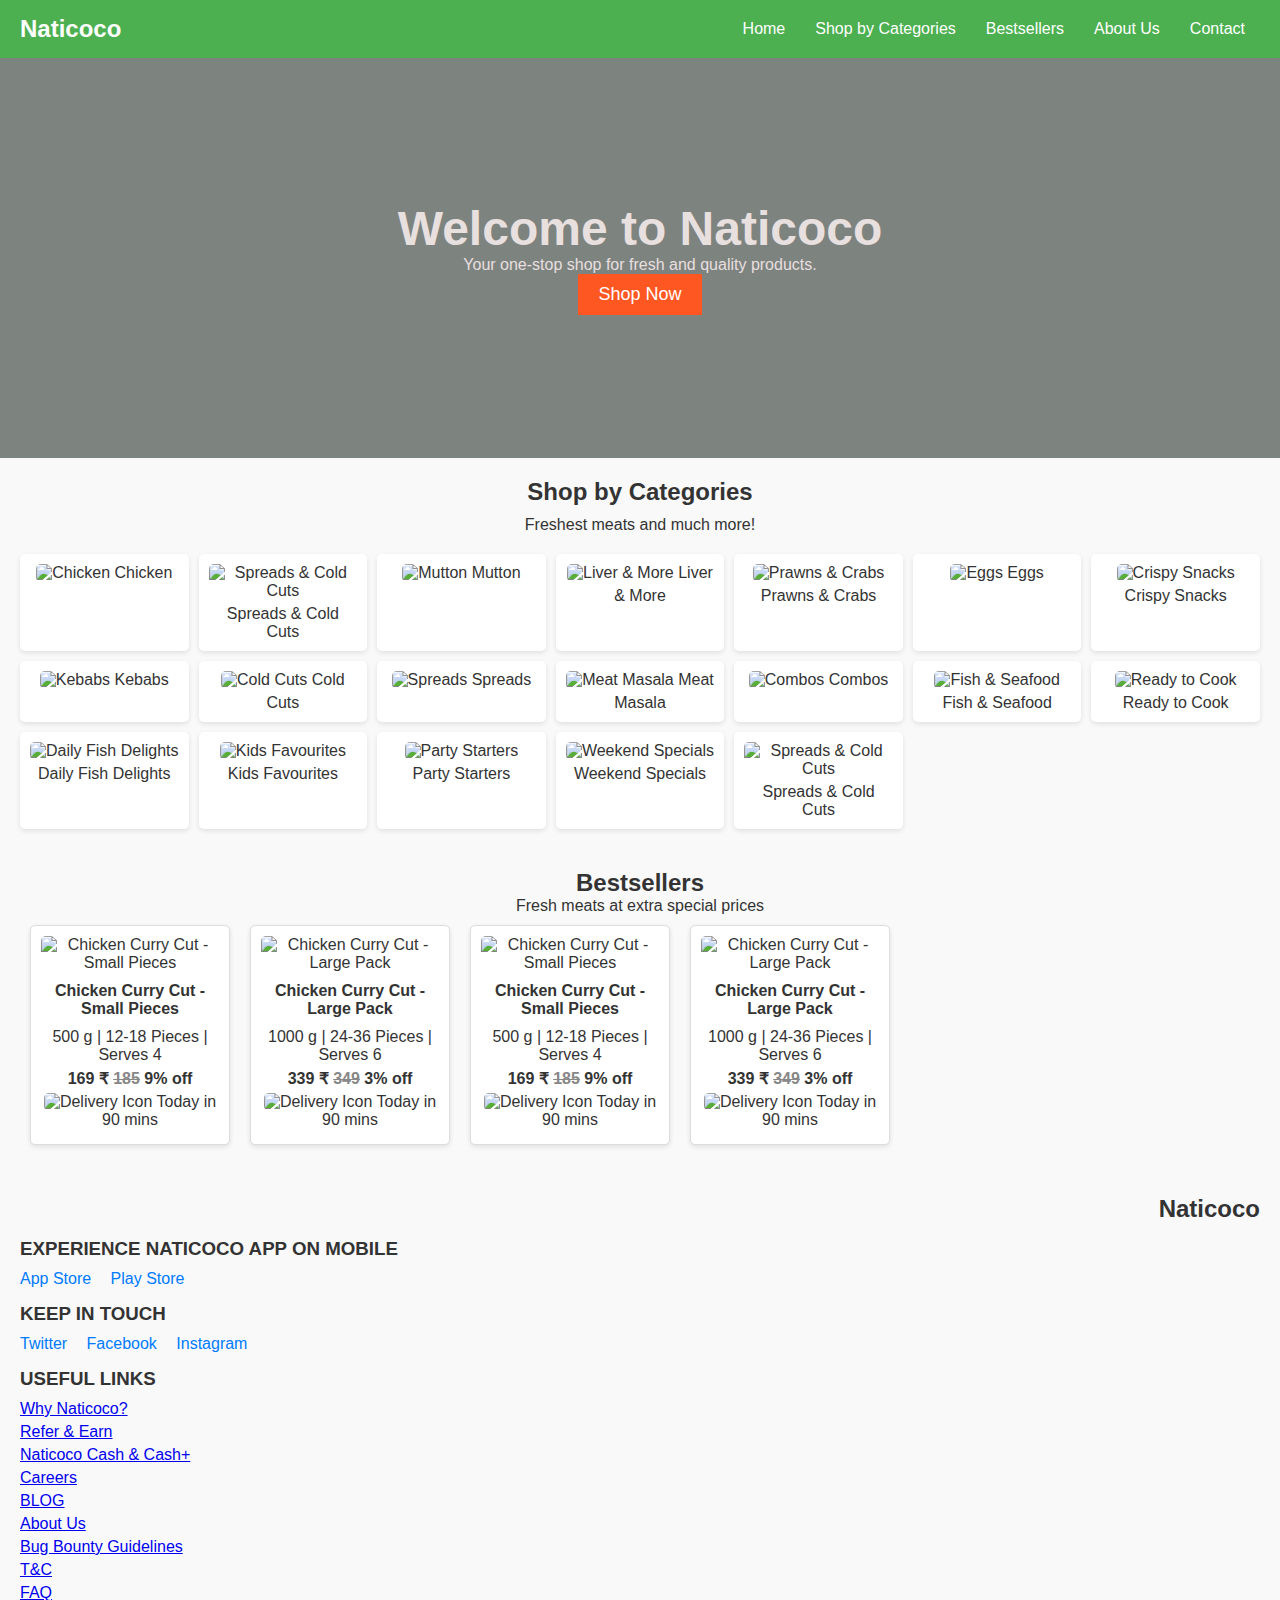
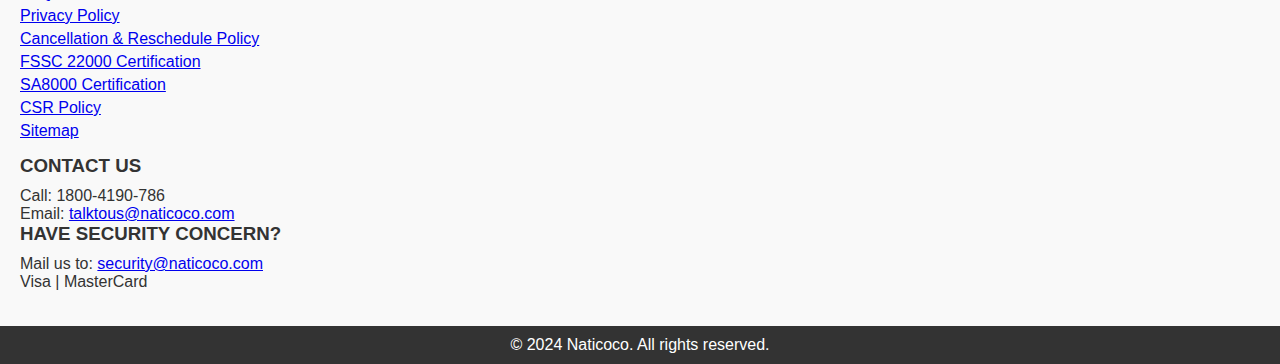
==== index.html @ 64228a19 "Add files via upload" ====
<!DOCTYPE html>
<html lang="en">
<head>
    <meta charset="UTF-8">
    <meta name="viewport" content="width=device-width, initial-scale=1.0">
    <title>Naticoco - Fresh and Quality Products</title>
    <link rel="stylesheet" href="styles.css">
</head>
<body>
    <header>
        <div class="logo">Naticoco</div>
        <nav>
            <ul>
                <li><a href="#home">Home</a></li>
                <li><a href="#categories">Shop by Categories</a></li>
                <li><a href="#bestsellers">Bestsellers</a></li>
                <li><a href="#about">About Us</a></li>
                <li><a href="#contact">Contact</a></li>
            </ul>
        </nav>
    </header>

    <section id="hero">
        <h1>Welcome to Naticoco</h1>
        <p>Your one-stop shop for fresh and quality products.</p>
        <button>Shop Now</button>
    </section>

    <!-- Shop by Categories Section -->
    <section id="categories">
        <h2>Shop by Categories</h2>
        <p>Freshest meats and much more!</p>
        <div class="category-grid">
            <div class="category-item">
                <img src="path/to/chicken.jpg" alt="Chicken">
                <span>Chicken</span>
            </div>
            <div class="category-item">
                <img src="path/to/spreads-cold-cuts.jpg" alt="Spreads & Cold Cuts">
                <span>Spreads & Cold Cuts</span>
            </div>
            <div class="category-item">
                <img src="path/to/mutton.jpg" alt="Mutton">
                <span>Mutton</span>
            </div>
            <div class="category-item">
                <img src="path/to/liver-more.jpg" alt="Liver & More">
                <span>Liver & More</span>
            </div>
            <div class="category-item">
                <img src="path/to/prawns-crabs.jpg" alt="Prawns & Crabs">
                <span>Prawns & Crabs</span>
            </div>
            <div class="category-item">
                <img src="path/to/eggs.jpg" alt="Eggs">
                <span>Eggs</span>
            </div>
            <div class="category-item">
                <img src="path/to/crispy-snacks.jpg" alt="Crispy Snacks">
                <span>Crispy Snacks</span>
            </div>
            <div class="category-item">
                <img src="path/to/kebabs.jpg" alt="Kebabs">
                <span>Kebabs</span>
            </div>
            <div class="category-item">
                <img src="path/to/cold-cuts.jpg" alt="Cold Cuts">
                <span>Cold Cuts</span>
            </div>
            <div class="category-item">
                <img src="path/to/spreads.jpg" alt="Spreads">
                <span>Spreads</span>
            </div>
            <div class="category-item">
                <img src="path/to/meat-masala.jpg" alt="Meat Masala">
                <span>Meat Masala</span>
            </div>
            <div class="category-item">
                <img src="path/to/combos.jpg" alt="Combos">
                <span>Combos</span>
            </div>
            <div class="category-item">
                <img src="path/to/fish-seafood.jpg" alt="Fish & Seafood">
                <span>Fish & Seafood</span>
            </div>
            <div class="category-item">
                <img src="path/to/ready-to-cook.jpg" alt="Ready to Cook">
                <span>Ready to Cook</span>
            </div>
            <div class="category-item">
                <img src="path/to/daily-fish-delights.jpg" alt="Daily Fish Delights">
                <span>Daily Fish Delights</span>
            </div>
            <div class="category-item">
                <img src="path/to/kids-favourites.jpg" alt="Kids Favourites">
                <span>Kids Favourites</span>
            </div>
            <div class="category-item">
                <img src="path/to/party-starters.jpg" alt="Party Starters">
                <span>Party Starters</span>
            </div>
            <div class="category-item">
                <img src="path/to/weekend-specials.jpg" alt="Weekend Specials">
                <span>Weekend Specials</span>
            </div>
            <div class="category-item">
                <img src="path/to/spreads-cold-cuts.jpg" alt="Spreads & Cold Cuts">
                <span>Spreads & Cold Cuts</span>
            </div>
        </div>
    </section>

    <!-- Bestsellers Section -->
    <section id="bestsellers">
        <h2>Bestsellers</h2>
        <p>Fresh meats at extra special prices</p>
        <div class="bestsellers-scroll">
            <div class="card">
                <img src="path/to/chicken-curry-small.jpg" alt="Chicken Curry Cut - Small Pieces">
                <h3>Chicken Curry Cut - Small Pieces</h3>
                <p>500 g | 12-18 Pieces | Serves 4</p>
                <p><strong>169 ₹ <span class="original-price">185</span> 9% off</strong></p>
                <p><img src="path/to/delivery-icon.png" alt="Delivery Icon"> Today in 90 mins</p>
            </div>
            <div class="card">
                <img src="path/to/chicken-curry-large.jpg" alt="Chicken Curry Cut - Large Pack">
                <h3>Chicken Curry Cut - Large Pack</h3>
                <p>1000 g | 24-36 Pieces | Serves 6</p>
                <p><strong>339 ₹ <span class="original-price">349</span> 3% off</strong></p>
                <p><img src="path/to/delivery-icon.png" alt="Delivery Icon"> Today in 90 mins</p>
            </div>
            <!-- Add more cards as needed -->
            <div class="card">
                <img src="path/to/chicken-curry-small.jpg" alt="Chicken Curry Cut - Small Pieces">
                <h3>Chicken Curry Cut - Small Pieces</h3>
                <p>500 g | 12-18 Pieces | Serves 4</p>
                <p><strong>169 ₹ <span class="original-price">185</span> 9% off</strong></p>
                <p><img src="path/to/delivery-icon.png" alt="Delivery Icon"> Today in 90 mins</p>
            </div>
            <div class="card">
                <img src="path/to/chicken-curry-large.jpg" alt="Chicken Curry Cut - Large Pack">
                <h3>Chicken Curry Cut - Large Pack</h3>
                <p>1000 g | 24-36 Pieces | Serves 6</p>
                <p><strong>339 ₹ <span class="original-price">349</span> 3% off</strong></p>
                <p><img src="path/to/delivery-icon.png" alt="Delivery Icon"> Today in 90 mins</p>
            </div>
        </div>
    </section>

    <!-- New Division for Logo and Information -->
    <section id="naticoco-info">
        <div class="logo-naticoco">
            <h2>Naticoco</h2>
        </div>
        <div class="mobile-app">
            <h3>EXPERIENCE NATICOCO APP ON MOBILE</h3>
            <div class="app-links">
                <a href="#">App Store</a>
                <a href="#">Play Store</a>
            </div>
        </div>
        <div class="keep-in-touch">
            <h3>KEEP IN TOUCH</h3>
            <div class="social-links">
                <a href="#">Twitter</a>
                <a href="#">Facebook</a>
                <a href="#">Instagram</a>
            </div>
        </div>
        <div class="useful-links">
            <h3>USEFUL LINKS</h3>
            <ul>
                <li><a href="#">Why Naticoco?</a></li>
                <li><a href="#">Refer & Earn</a></li>
                <li><a href="#">Naticoco Cash & Cash+</a></li>
                <li><a href="#">Careers</a></li>
                <li><a href="#">BLOG</a></li>
                <li><a href="#">About Us</a></li>
                <li><a href="#">Bug Bounty Guidelines</a></li>
                <li><a href="#">T&C</a></li>
                <li><a href="#">FAQ</a></li>
                <li><a href="#">Privacy Policy</a></li>
                <li><a href="#">Cancellation & Reschedule Policy</a></li>
                <li><a href="#">FSSC 22000 Certification</a></li>
                <li><a href="#">SA8000 Certification</a></li>
                <li><a href="#">CSR Policy</a></li>
                <li><a href="#">Sitemap</a></li>
            </ul>
        </div>
        <div class="contact-us">
            <h3>CONTACT US</h3>
            <p>Call: 1800-4190-786</p>
            <p>Email: <a href="mailto:talktous@naticoco.com">talktous@naticoco.com</a></p>
            <h3>HAVE SECURITY CONCERN?</h3>
            <p>Mail us to: <a href="mailto:security@naticoco.com">security@naticoco.com</a></p>
            <div class="payment-methods">
                <p>Visa | MasterCard</p>
            </div>
        </div>
    </section>

    <footer>
        <p>&copy; 2024 Naticoco. All rights reserved.</p>
    </footer>
</body>
</html>
---- styles.css ----
* {
    box-sizing: border-box;
    margin: 0;
    padding: 0;
}

body {
    font-family: Arial, sans-serif;
    background-color: #f4f4f4;
    color: #333;
}

header {
    background: #4CAF50;
    color: white;
    padding: 15px 20px;
    display: flex;
    justify-content: space-between;
    align-items: center;
}

header .logo {
    font-size: 24px;
    font-weight: bold;
}

nav ul {
    list-style: none;
    display: flex;
}

nav ul li {
    margin: 0 15px;
}

nav ul li a {
    color: white;
    text-decoration: none;
}

#hero {
    background: url('path/to/hero-image.jpg') no-repeat center center/cover;
    height: 400px;
    display: flex;
    flex-direction: column;
    justify-content: center;
    align-items: center;
    text-align: center;
    color: rgb(232, 223, 223);
    background-color: #7d837f;
}

#hero h1 {
    font-size: 48px;
}

#hero button {
    padding: 10px 20px;
    font-size: 18px;
    color: rgb(255, 255, 255);
    background-color: #ff5722;
    border: none;
    cursor: pointer;
}

#categories {
    padding: 20px;
    background-color: #f9f9f9;
    text-align: center;
}

#categories h2 {
    margin-bottom: 10px;
}

.category-grid {
    display: grid;
    grid-template-columns: repeat(auto-fill, minmax(150px, 1fr));
    gap: 10px;
    margin-top: 20px;
}

.category-item {
    background: #fff;
    padding: 10px;
    border-radius: 5px;
    box-shadow: 0 2px 5px rgba(0, 0, 0, 0.1);
    transition: transform 0.2s;
    text-align: center;
}

.category-item img {
    max-width: 100%;
    height: auto;
    border-radius: 5px;
    margin-bottom: 5px; /* Space between image and text */
}

.category-item:hover {
    transform: scale(1.05);
    cursor: pointer;
}

footer {
    background: #333;
    color: white;
    text-align: center;
    padding: 15px 0;
    position: relative;
    bottom: 0;
    width: 100%;
}
/* Existing styles omitted for brevity... */

#bestsellers {
    padding: 20px;
    background-color: #f9f9f9;
    text-align: center;
}

.bestsellers-scroll {
    display: flex;
    overflow-x: auto; /* Enables horizontal scrolling */
    padding: 10px 0;
}

.card {
    background: #fff;
    border: 1px solid #ddd;
    border-radius: 5px;
    margin: 0 10px; /* Space between cards */
    padding: 10px;
    width: 200px; /* Fixed width for cards */
    text-align: center;
    box-shadow: 0 2px 5px rgba(0, 0, 0, 0.1);
    transition: transform 0.2s;
}

.card img {
    max-width: 100%;
    height: auto;
    border-radius: 5px;
}

.card h3 {
    font-size: 16px;
    margin: 10px 0;
}

.card p {
    margin: 5px 0;
}

.original-price {
    text-decoration: line-through; /* Style for original price */
    color: #888; /* Gray color for original price */
}

.card:hover {
    transform: scale(1.05);
    cursor: pointer;
}
/* Existing styles omitted for brevity... */

#naticoco-info {
    background-color: #f9f9f9;
    padding: 20px;
    text-align: left;
}

.logo-naticoco {
    text-align: right; /* Align logo to the right */
}

.mobile-app, .keep-in-touch, .useful-links, .contact-us {
    margin: 15px 0;
}

.app-links a, .social-links a {
    margin-right: 15px;
    text-decoration: none;
    color: #007bff; /* Change to your preferred link color */
}

.app-links a:hover, .social-links a:hover {
    text-decoration: underline; /* Underline on hover */
}

h3 {
    margin-bottom: 10px;
}

ul {
    list-style-type: none; /* Remove bullet points */
    padding: 0;
}

ul li {
    margin: 5px 0;
}

footer {
    text-align: center;
    padding: 10px 0;
    background-color: #333;
    color: white;
}
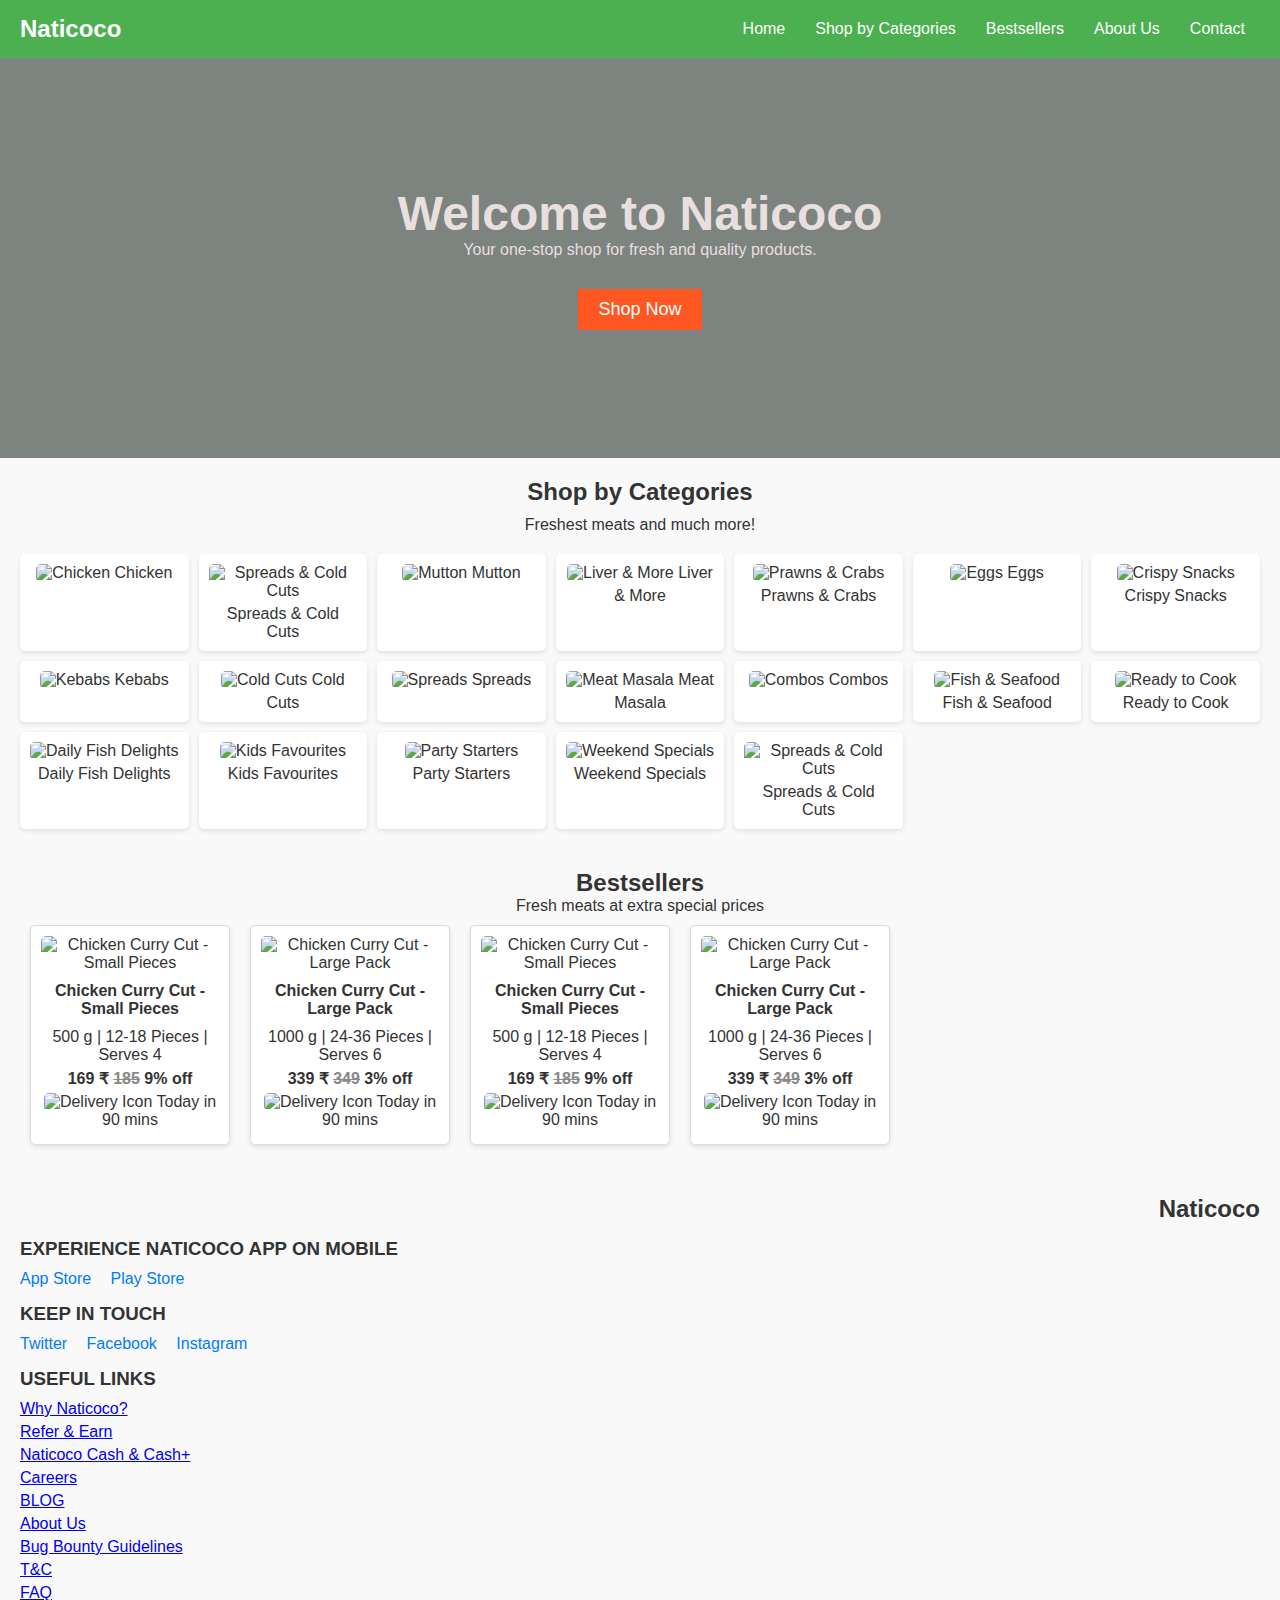
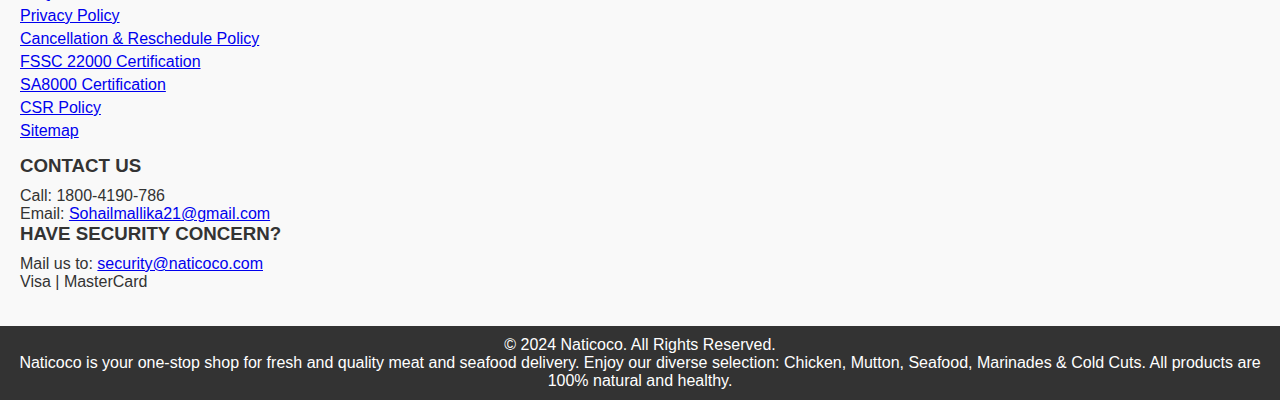
==== commit 3284108a: "Add files via upload" ====
--- a/index.html
+++ b/index.html
@@ -15,7 +15,7 @@
                 <li><a href="#categories">Shop by Categories</a></li>
                 <li><a href="#bestsellers">Bestsellers</a></li>
                 <li><a href="#about">About Us</a></li>
-                <li><a href="#contact">Contact</a></li>
+                <li><a href="contact.html">Contact</a></li>
             </ul>
         </nav>
     </header>
@@ -111,7 +111,7 @@
     </section>
 
     <!-- Bestsellers Section -->
-    <section id="bestsellers">
+    <section id="bestsellers" class="section">
         <h2>Bestsellers</h2>
         <p>Fresh meats at extra special prices</p>
         <div class="bestsellers-scroll">
@@ -147,7 +147,7 @@
         </div>
     </section>
 
-    <!-- New Division for Logo and Information -->
+    <!-- New Division for Naticoco Logo and Information -->
     <section id="naticoco-info">
         <div class="logo-naticoco">
             <h2>Naticoco</h2>
@@ -190,7 +190,7 @@
         <div class="contact-us">
             <h3>CONTACT US</h3>
             <p>Call: 1800-4190-786</p>
-            <p>Email: <a href="mailto:talktous@naticoco.com">talktous@naticoco.com</a></p>
+            <p>Email: <a href="mailto:sohailmallika21.com">Sohailmallika21@gmail.com</a></p>
             <h3>HAVE SECURITY CONCERN?</h3>
             <p>Mail us to: <a href="mailto:security@naticoco.com">security@naticoco.com</a></p>
             <div class="payment-methods">
@@ -199,8 +199,10 @@
         </div>
     </section>
 
-    <footer>
-        <p>&copy; 2024 Naticoco. All rights reserved.</p>
+    <!-- New Footer Section -->
+    <footer class="footer">
+        <p>&copy; 2024 Naticoco. All Rights Reserved.</p>
+        <p>Naticoco is your one-stop shop for fresh and quality meat and seafood delivery. Enjoy our diverse selection: Chicken, Mutton, Seafood, Marinades & Cold Cuts. All products are 100% natural and healthy.</p>
     </footer>
 </body>
 </html>
--- a/styles.css
+++ b/styles.css
@@ -55,6 +55,7 @@
 }
 
 #hero button {
+    margin-top: 30px;
     padding: 10px 20px;
     font-size: 18px;
     color: rgb(255, 255, 255);
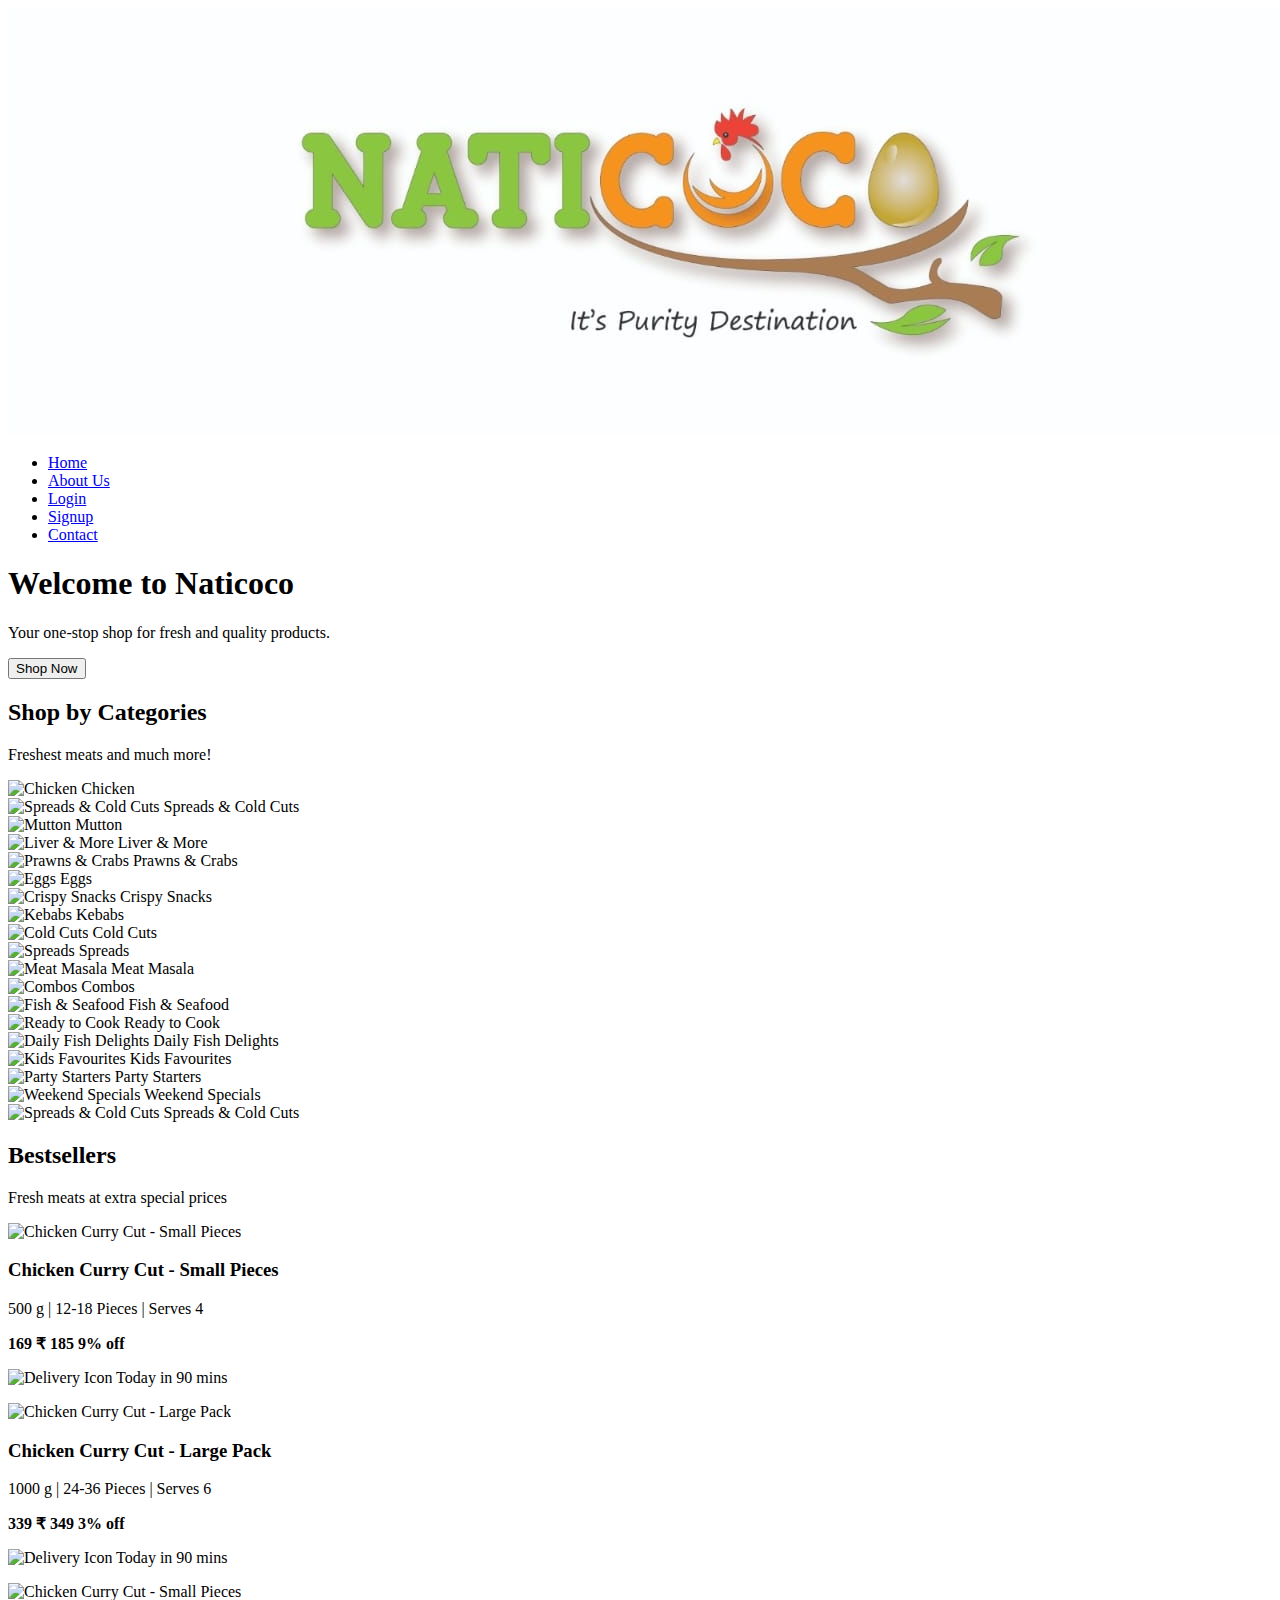
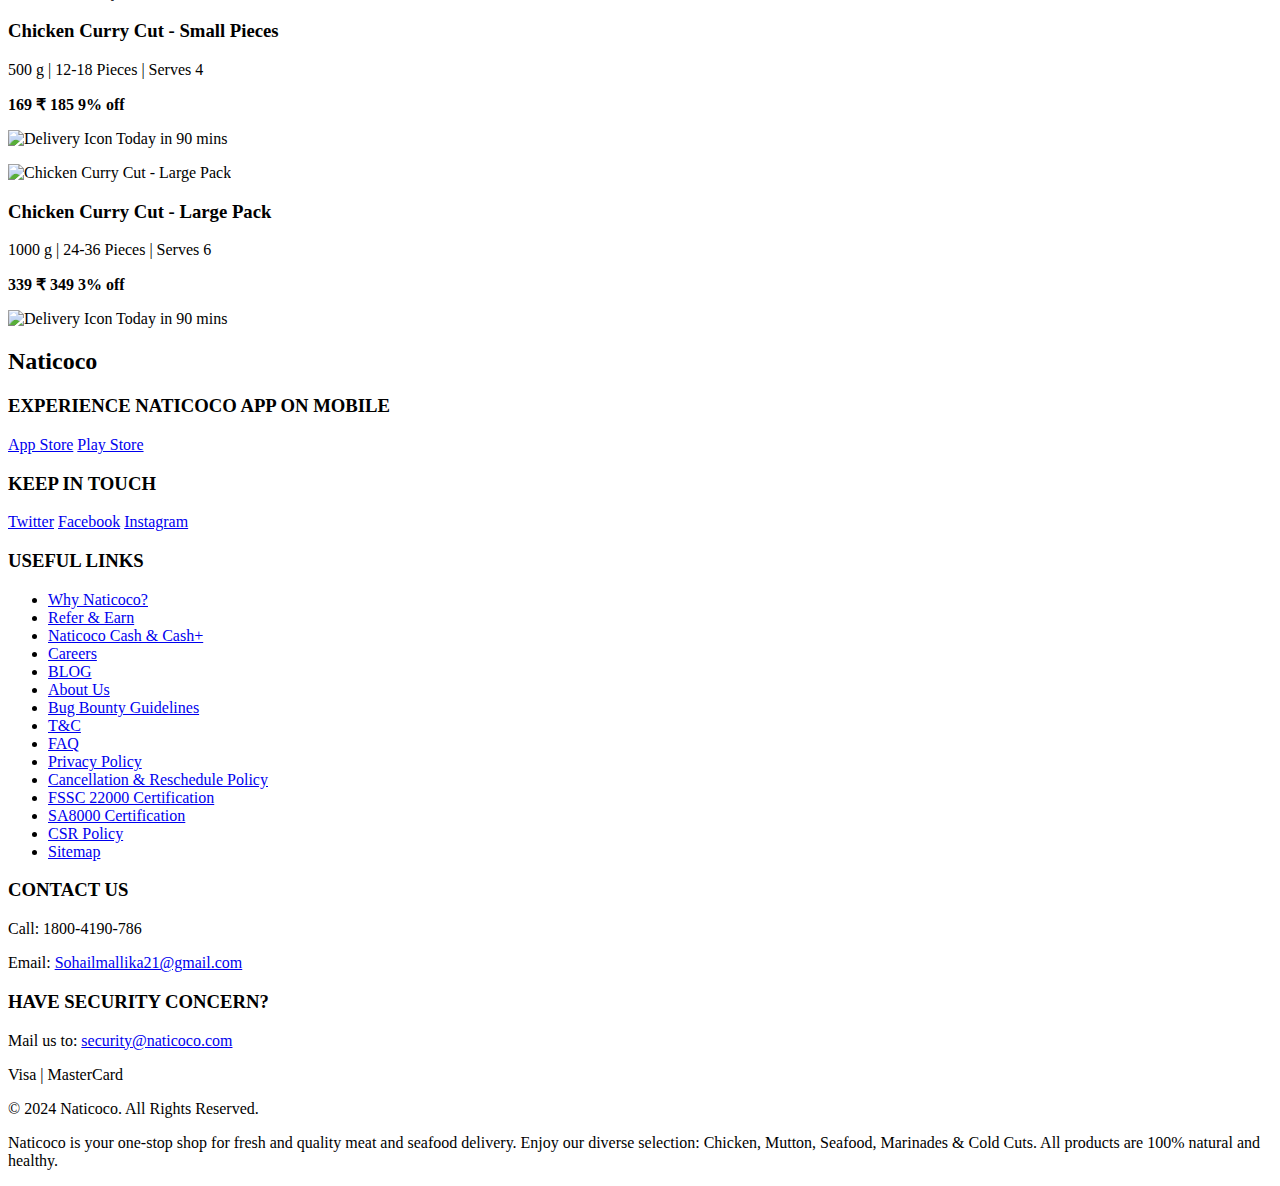
==== commit 7be8d84d: "Add files via upload" ====
--- a/index.html
+++ b/index.html
@@ -7,19 +7,26 @@
     <link rel="stylesheet" href="styles.css">
 </head>
 <body>
+    <!-- Header with Navigation Bar -->
     <header>
-        <div class="logo">Naticoco</div>
+        <!-- Replace the text logo with an image -->
+        <div class="logo">
+            <a href="#home">
+                <img src="logo.jpg" alt="Naticoco Logo" />
+            </a>
+        </div>
         <nav>
             <ul>
-                <li><a href="#home">Home</a></li>
-                <li><a href="#categories">Shop by Categories</a></li>
-                <li><a href="#bestsellers">Bestsellers</a></li>
+                <li><a href="index.html">Home</a></li>
                 <li><a href="#about">About Us</a></li>
+                <li><a href="login.html">Login</a></li>
+                <li><a href="signup.html">Signup</a></li>
                 <li><a href="contact.html">Contact</a></li>
             </ul>
         </nav>
     </header>
 
+    <!-- Hero Section -->
     <section id="hero">
         <h1>Welcome to Naticoco</h1>
         <p>Your one-stop shop for fresh and quality products.</p>
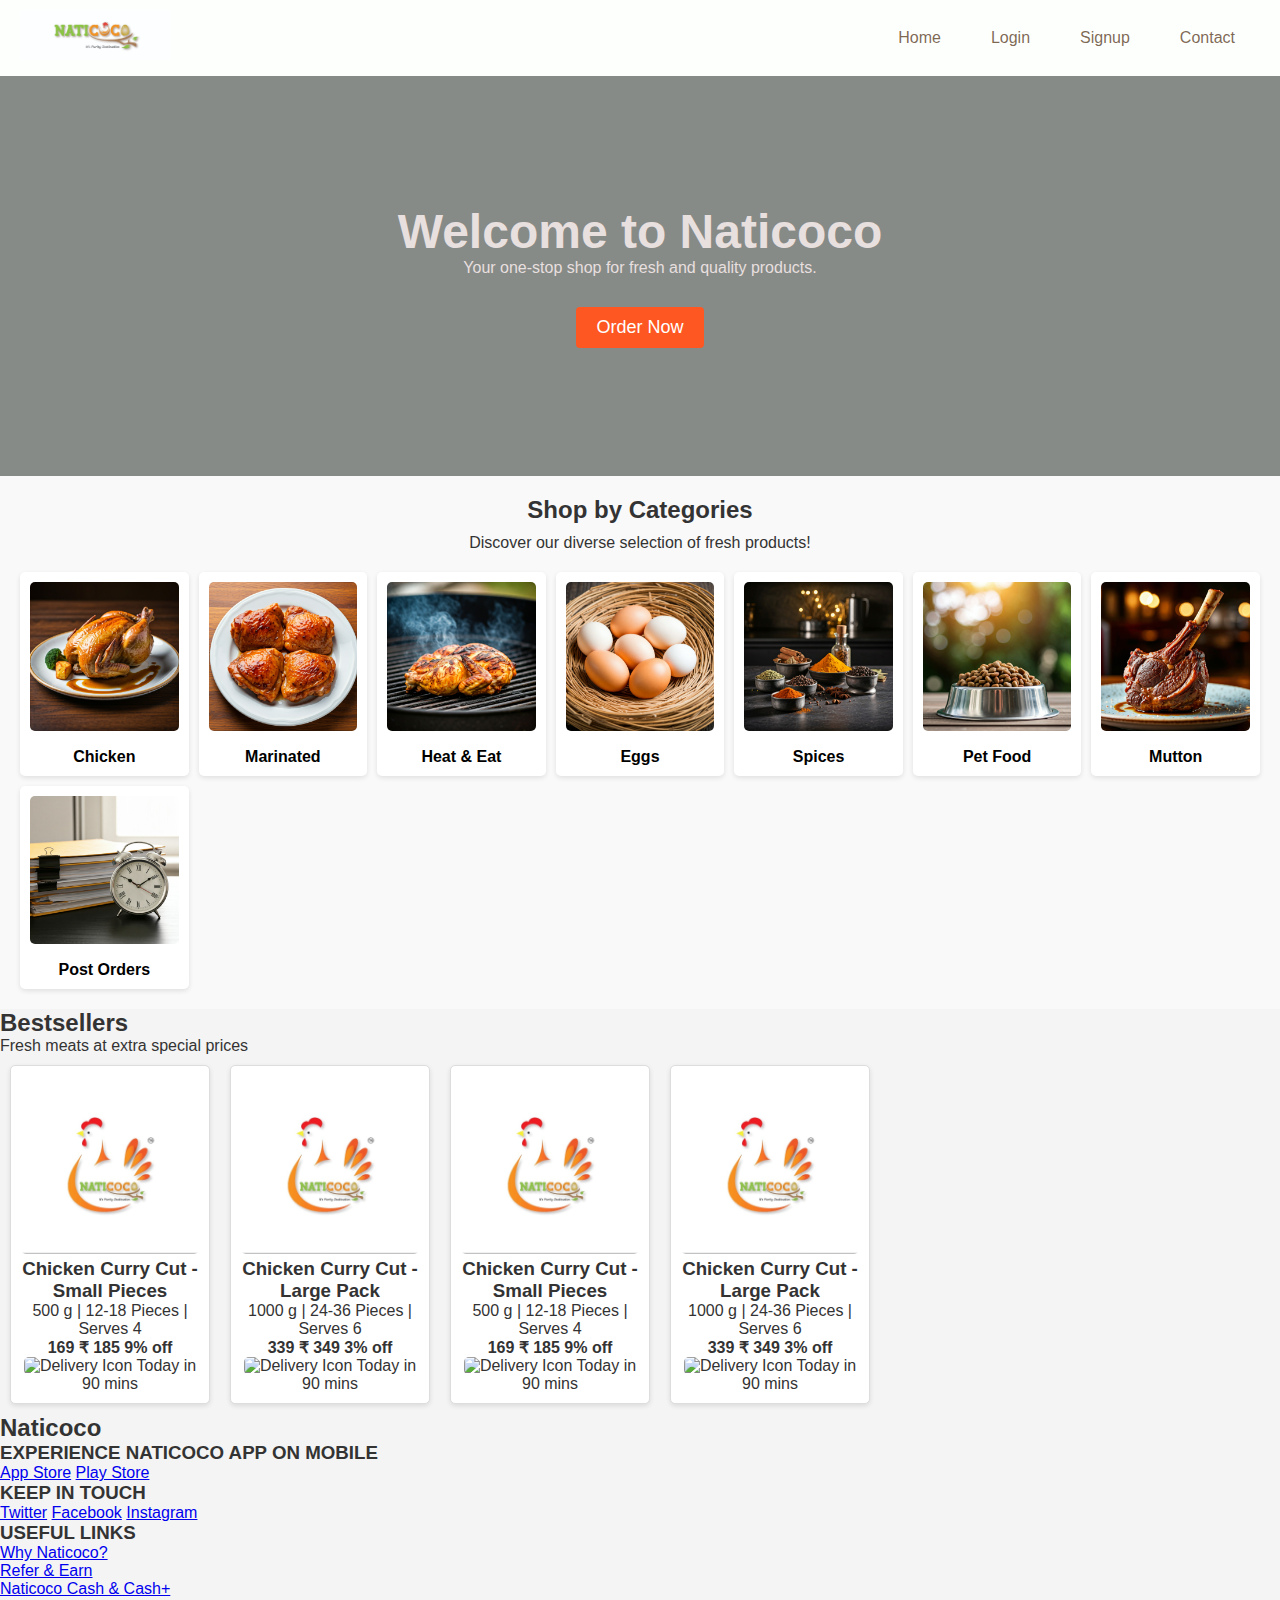
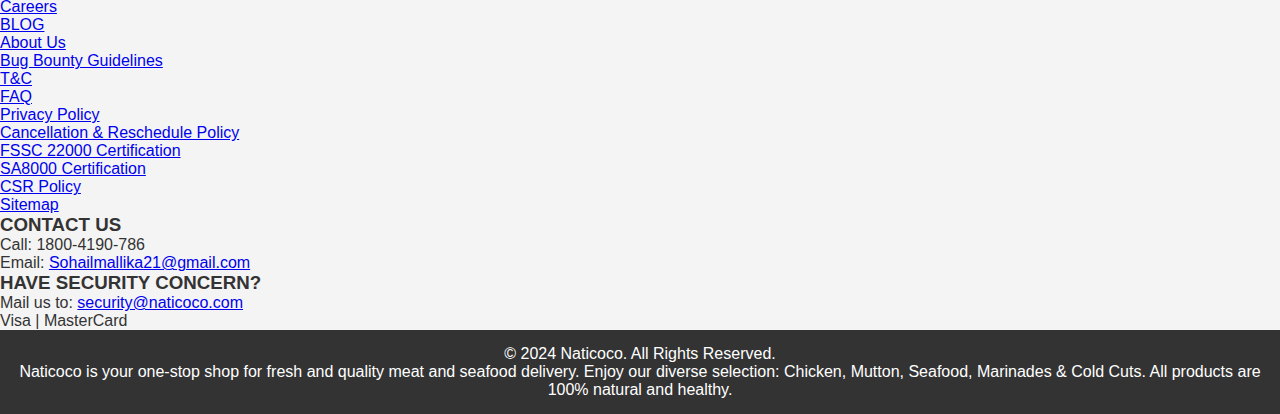
==== commit d6e2f99b: "Add files via upload" ====
--- a/index.html
+++ b/index.html
@@ -18,7 +18,6 @@
         <nav>
             <ul>
                 <li><a href="index.html">Home</a></li>
-                <li><a href="#about">About Us</a></li>
                 <li><a href="login.html">Login</a></li>
                 <li><a href="signup.html">Signup</a></li>
                 <li><a href="contact.html">Contact</a></li>
@@ -30,92 +29,84 @@
     <section id="hero">
         <h1>Welcome to Naticoco</h1>
         <p>Your one-stop shop for fresh and quality products.</p>
-        <button>Shop Now</button>
-    </section>
-
+        <button>Order Now</button>
+    </section>
+
+    <!-- Shop by Categories Section -->
     <!-- Shop by Categories Section -->
     <section id="categories">
         <h2>Shop by Categories</h2>
-        <p>Freshest meats and much more!</p>
+        <p>Discover our diverse selection of fresh products!</p>
         <div class="category-grid">
-            <div class="category-item">
-                <img src="path/to/chicken.jpg" alt="Chicken">
-                <span>Chicken</span>
-            </div>
-            <div class="category-item">
-                <img src="path/to/spreads-cold-cuts.jpg" alt="Spreads & Cold Cuts">
-                <span>Spreads & Cold Cuts</span>
-            </div>
-            <div class="category-item">
-                <img src="path/to/mutton.jpg" alt="Mutton">
-                <span>Mutton</span>
-            </div>
-            <div class="category-item">
-                <img src="path/to/liver-more.jpg" alt="Liver & More">
-                <span>Liver & More</span>
-            </div>
-            <div class="category-item">
-                <img src="path/to/prawns-crabs.jpg" alt="Prawns & Crabs">
-                <span>Prawns & Crabs</span>
-            </div>
-            <div class="category-item">
-                <img src="path/to/eggs.jpg" alt="Eggs">
-                <span>Eggs</span>
-            </div>
-            <div class="category-item">
-                <img src="path/to/crispy-snacks.jpg" alt="Crispy Snacks">
-                <span>Crispy Snacks</span>
-            </div>
-            <div class="category-item">
-                <img src="path/to/kebabs.jpg" alt="Kebabs">
-                <span>Kebabs</span>
-            </div>
-            <div class="category-item">
-                <img src="path/to/cold-cuts.jpg" alt="Cold Cuts">
-                <span>Cold Cuts</span>
-            </div>
-            <div class="category-item">
-                <img src="path/to/spreads.jpg" alt="Spreads">
-                <span>Spreads</span>
-            </div>
-            <div class="category-item">
-                <img src="path/to/meat-masala.jpg" alt="Meat Masala">
-                <span>Meat Masala</span>
-            </div>
-            <div class="category-item">
-                <img src="path/to/combos.jpg" alt="Combos">
-                <span>Combos</span>
-            </div>
-            <div class="category-item">
-                <img src="path/to/fish-seafood.jpg" alt="Fish & Seafood">
-                <span>Fish & Seafood</span>
-            </div>
-            <div class="category-item">
-                <img src="path/to/ready-to-cook.jpg" alt="Ready to Cook">
-                <span>Ready to Cook</span>
-            </div>
-            <div class="category-item">
-                <img src="path/to/daily-fish-delights.jpg" alt="Daily Fish Delights">
-                <span>Daily Fish Delights</span>
-            </div>
-            <div class="category-item">
-                <img src="path/to/kids-favourites.jpg" alt="Kids Favourites">
-                <span>Kids Favourites</span>
-            </div>
-            <div class="category-item">
-                <img src="path/to/party-starters.jpg" alt="Party Starters">
-                <span>Party Starters</span>
-            </div>
-            <div class="category-item">
-                <img src="path/to/weekend-specials.jpg" alt="Weekend Specials">
-                <span>Weekend Specials</span>
-            </div>
-            <div class="category-item">
-                <img src="path/to/spreads-cold-cuts.jpg" alt="Spreads & Cold Cuts">
-                <span>Spreads & Cold Cuts</span>
-            </div>
-        </div>
-    </section>
+            
+            <!-- Chicken Category with Clickable Image and Unclickable Text -->
+            <div class="category-item">
+                <a href="chicken.html">
+                    <img src="chicken logo.jpeg" alt="Chicken">
+                </a>
+                <span class="category-text">Chicken</span>
+            </div>
+    
+            <!-- Marinated Category with Clickable Image and Unclickable Text -->
+            <div class="category-item">
+                <a href="marinated.html">
+                    <img src="marinated.jpeg" alt="Marinated">
+                </a>
+                <span class="category-text">Marinated</span>
+            </div>
+    
+            <!-- Heat & Eat Category with Clickable Image and Unclickable Text -->
+            <div class="category-item">
+                <a href="heat-eat.html">
+                    <img src="heat and eat.jpeg" alt="Heat & Eat">
+                </a>
+                <span class="category-text">Heat & Eat</span>
+            </div>
+    
+            <!-- Eggs Category with Clickable Image and Unclickable Text -->
+            <div class="category-item">
+                <a href="eggs.html">
+                    <img src="eggs.jpeg" alt="Eggs">
+                </a>
+                <span class="category-text">Eggs</span>
+            </div>
+    
+            <!-- Spices Category with Clickable Image and Unclickable Text -->
+            <div class="category-item">
+                <a href="spices.html">
+                    <img src="spices.jpeg" alt="Spices">
+                </a>
+                <span class="category-text">Spices</span>
+            </div>
+    
+            <!-- Pet Food Category with Clickable Image and Unclickable Text -->
+            <div class="category-item">
+                <a href="pet-food.html">
+                    <img src="petfood_logo.jpeg" alt="Pet Food">
+                </a>
+                <span class="category-text">Pet Food</span>
+            </div>
+    
+            <!-- Mutton Category with Clickable Image and Unclickable Text -->
+            <div class="category-item">
+                <a href="mutton.html">
+                    <img src="mutton_logo.jpeg" alt="Mutton">
+                </a>
+                <span class="category-text">Mutton</span>
+            </div>
+    
+            <!-- Post Orders Category with Clickable Image and Unclickable Text -->
+            <div class="category-item">
+                <a href="post-orders.html">
+                    <img src="post_orders.jpeg" alt="Post Orders">
+                </a>
+                <span class="category-text">Post Orders</span>
+            </div>
+    
+        </div>
+    </section>
+    
+
 
     <!-- Bestsellers Section -->
     <section id="bestsellers" class="section">
@@ -123,14 +114,14 @@
         <p>Fresh meats at extra special prices</p>
         <div class="bestsellers-scroll">
             <div class="card">
-                <img src="path/to/chicken-curry-small.jpg" alt="Chicken Curry Cut - Small Pieces">
+                <img src="logo2.jpg"  alt="Chicken Curry Cut - Small Pieces">
                 <h3>Chicken Curry Cut - Small Pieces</h3>
                 <p>500 g | 12-18 Pieces | Serves 4</p>
                 <p><strong>169 ₹ <span class="original-price">185</span> 9% off</strong></p>
                 <p><img src="path/to/delivery-icon.png" alt="Delivery Icon"> Today in 90 mins</p>
             </div>
             <div class="card">
-                <img src="path/to/chicken-curry-large.jpg" alt="Chicken Curry Cut - Large Pack">
+                <img src="logo2.jpg"  alt="Chicken Curry Cut - Large Pack">
                 <h3>Chicken Curry Cut - Large Pack</h3>
                 <p>1000 g | 24-36 Pieces | Serves 6</p>
                 <p><strong>339 ₹ <span class="original-price">349</span> 3% off</strong></p>
@@ -138,18 +129,18 @@
             </div>
             <!-- Add more cards as needed -->
             <div class="card">
-                <img src="path/to/chicken-curry-small.jpg" alt="Chicken Curry Cut - Small Pieces">
+                <img src="logo2.jpg"  alt="Chicken Curry Cut - Small Pieces">
                 <h3>Chicken Curry Cut - Small Pieces</h3>
                 <p>500 g | 12-18 Pieces | Serves 4</p>
                 <p><strong>169 ₹ <span class="original-price">185</span> 9% off</strong></p>
                 <p><img src="path/to/delivery-icon.png" alt="Delivery Icon"> Today in 90 mins</p>
             </div>
             <div class="card">
-                <img src="path/to/chicken-curry-large.jpg" alt="Chicken Curry Cut - Large Pack">
+                <img src="logo2.jpg"  alt="Chicken Curry Cut - Large Pack">
                 <h3>Chicken Curry Cut - Large Pack</h3>
                 <p>1000 g | 24-36 Pieces | Serves 6</p>
                 <p><strong>339 ₹ <span class="original-price">349</span> 3% off</strong></p>
-                <p><img src="path/to/delivery-icon.png" alt="Delivery Icon"> Today in 90 mins</p>
+                <p><img src="de.png" alt="Delivery Icon"> Today in 90 mins</p>
             </div>
         </div>
     </section>
--- a/styles.css
+++ b/styles.css
@@ -0,0 +1,270 @@
+/* General reset and font settings */
+* {
+    box-sizing: border-box;
+    margin: 0;
+    padding: 0;
+}
+
+body {
+    font-family: Arial, sans-serif;
+    background-color: #f4f4f4;
+    color: #333;
+}
+
+/* Header with reduced height and aligned navigation */
+header {
+    background: #fdfffd;
+    color: rgb(245, 242, 242);
+    padding: 10px 20px;
+    display: flex;
+    justify-content: space-between;
+    align-items: center;
+}
+
+header .logo {
+    font-size: 24px;
+    font-weight: bold;
+}
+
+header .logo img {
+    height: 50px;
+    width: auto;
+}
+
+/* Navigation menu adjustments */
+nav ul {
+    list-style: none;
+    display: flex;
+    align-items: center;
+    margin: 0;
+}
+
+nav ul li {
+    margin: 0 15px;
+}
+
+nav ul li a {
+    color: rgba(69, 36, 3, 0.696);
+    text-decoration: none;
+    font-size: 16px;
+    padding: 8px 10px;
+    transition: background-color 0.3s ease;
+}
+
+nav ul li a:hover {
+    background-color: #2b893a;
+    border-radius: 4px;
+    color: #fdfffd;
+}
+
+/* Hero Section */
+#hero {
+    background: url('path/to/hero-image.jpg') no-repeat center center/cover;
+    height: 400px;
+    display: flex;
+    flex-direction: column;
+    justify-content: center;
+    align-items: center;
+    text-align: center;
+    color: #E8DFDF;
+    background-color: #868b87;
+}
+
+#hero h1 {
+    font-size: 48px;
+}
+
+#hero button {
+    margin-top: 30px;
+    padding: 10px 20px;
+    font-size: 18px;
+    color: white;
+    background-color: #ff5722;
+    border: none;
+    cursor: pointer;
+}
+
+/* Categories */
+#categories {
+    padding: 20px;
+    background-color: #f9f9f9;
+    text-align: center;
+}
+
+#categories h2 {
+    margin-bottom: 10px;
+}
+
+.category-grid {
+    display: grid;
+    grid-template-columns: repeat(auto-fill, minmax(150px, 1fr));
+    gap: 10px;
+    margin-top: 20px;
+}
+
+.category-item {
+    background: #fff;
+    padding: 10px;
+    border-radius: 5px;
+    box-shadow: 0 2px 5px rgba(0, 0, 0, 0.1);
+    transition: transform 0.2s;
+    text-align: center;
+}
+
+.category-item img {
+    max-width: 100%;
+    height: auto;
+    border-radius: 5px;
+    margin-bottom: 5px;
+}
+
+.category-item:hover {
+    transform: scale(1.05);
+    cursor: pointer;
+}
+.category-text {
+    font-weight: bold;
+    color: black;
+    display: block;
+    text-align: center;
+    margin-top: 8px; /* Adjust as needed to space text below image */
+}
+
+/* Footer */
+footer {
+    background: #333;
+    color: white;
+    text-align: center;
+    padding: 15px 0;
+    position: relative;
+    bottom: 0;
+    width: 100%;
+}
+
+/* Bestsellers Section */
+.bestsellers-scroll {
+    display: flex;
+    overflow-x: auto;
+    padding: 10px 0;
+}
+
+.card {
+    background: #fff;
+    border: 1px solid #ddd;
+    border-radius: 5px;
+    margin: 0 10px;
+    padding: 10px;
+    width: 200px;
+    text-align: center;
+    box-shadow: 0 2px 5px rgba(0, 0, 0, 0.1);
+    transition: transform 0.2s;
+}
+
+.card img {
+    max-width: 100%;
+    height: auto;
+    border-radius: 5px;
+}
+
+.card:hover {
+    transform: scale(1.05);
+    cursor: pointer;
+}
+
+/* Popular Searches */
+#popular-searches {
+    background-color: #f4f4f4;
+    padding: 20px;
+    margin: 20px 0;
+}
+
+.search-category {
+    margin-bottom: 15px;
+}
+
+/* Responsive Layout */
+@media (max-width: 768px) {
+    /* Stack navbar items vertically */
+    nav ul {
+        flex-direction: column;
+        align-items: flex-start;
+    }
+
+    nav ul li {
+        margin: 5px 0;
+    }
+
+    /* Reduce hero section height and font sizes */
+    #hero {
+        height: 300px;
+        padding: 10px;
+    }
+
+    #hero h1 {
+        font-size: 32px;
+    }
+
+    #hero button {
+        font-size: 16px;
+    }
+
+    /* Adjust category grid for mobile */
+    .category-grid {
+        grid-template-columns: 1fr;
+    }
+
+    /* Adjust card width in Bestsellers for mobile */
+    .bestsellers-scroll .card {
+        width: 150px;
+        margin: 0 5px;
+    }
+
+    /* Footer padding adjustments */
+    footer {
+        padding: 10px;
+    }
+}
+
+@media (min-width: 769px) and (max-width: 1200px) {
+    /* Adjust hero section font sizes for tablets */
+    #hero h1 {
+        font-size: 40px;
+    }
+
+    /* Reduce category grid to 2 columns on tablets */
+    .category-grid {
+        grid-template-columns: repeat(2, 1fr);
+    }
+}
+
+/* Contact Form and Page Adjustments */
+#contact {
+    padding: 20px;
+    text-align: center;
+}
+
+form {
+    max-width: 90%;
+    margin: 0 auto;
+}
+
+input, textarea {
+    width: 100%;
+    padding: 10px;
+    margin-bottom: 20px;
+    border: 1px solid #ccc;
+    border-radius: 4px;
+}
+
+button {
+    padding: 10px 15px;
+    background-color: #4CAF50;
+    color: white;
+    border: none;
+    border-radius: 4px;
+    cursor: pointer;
+}
+
+button:hover {
+    background-color: #45a049;
+}
